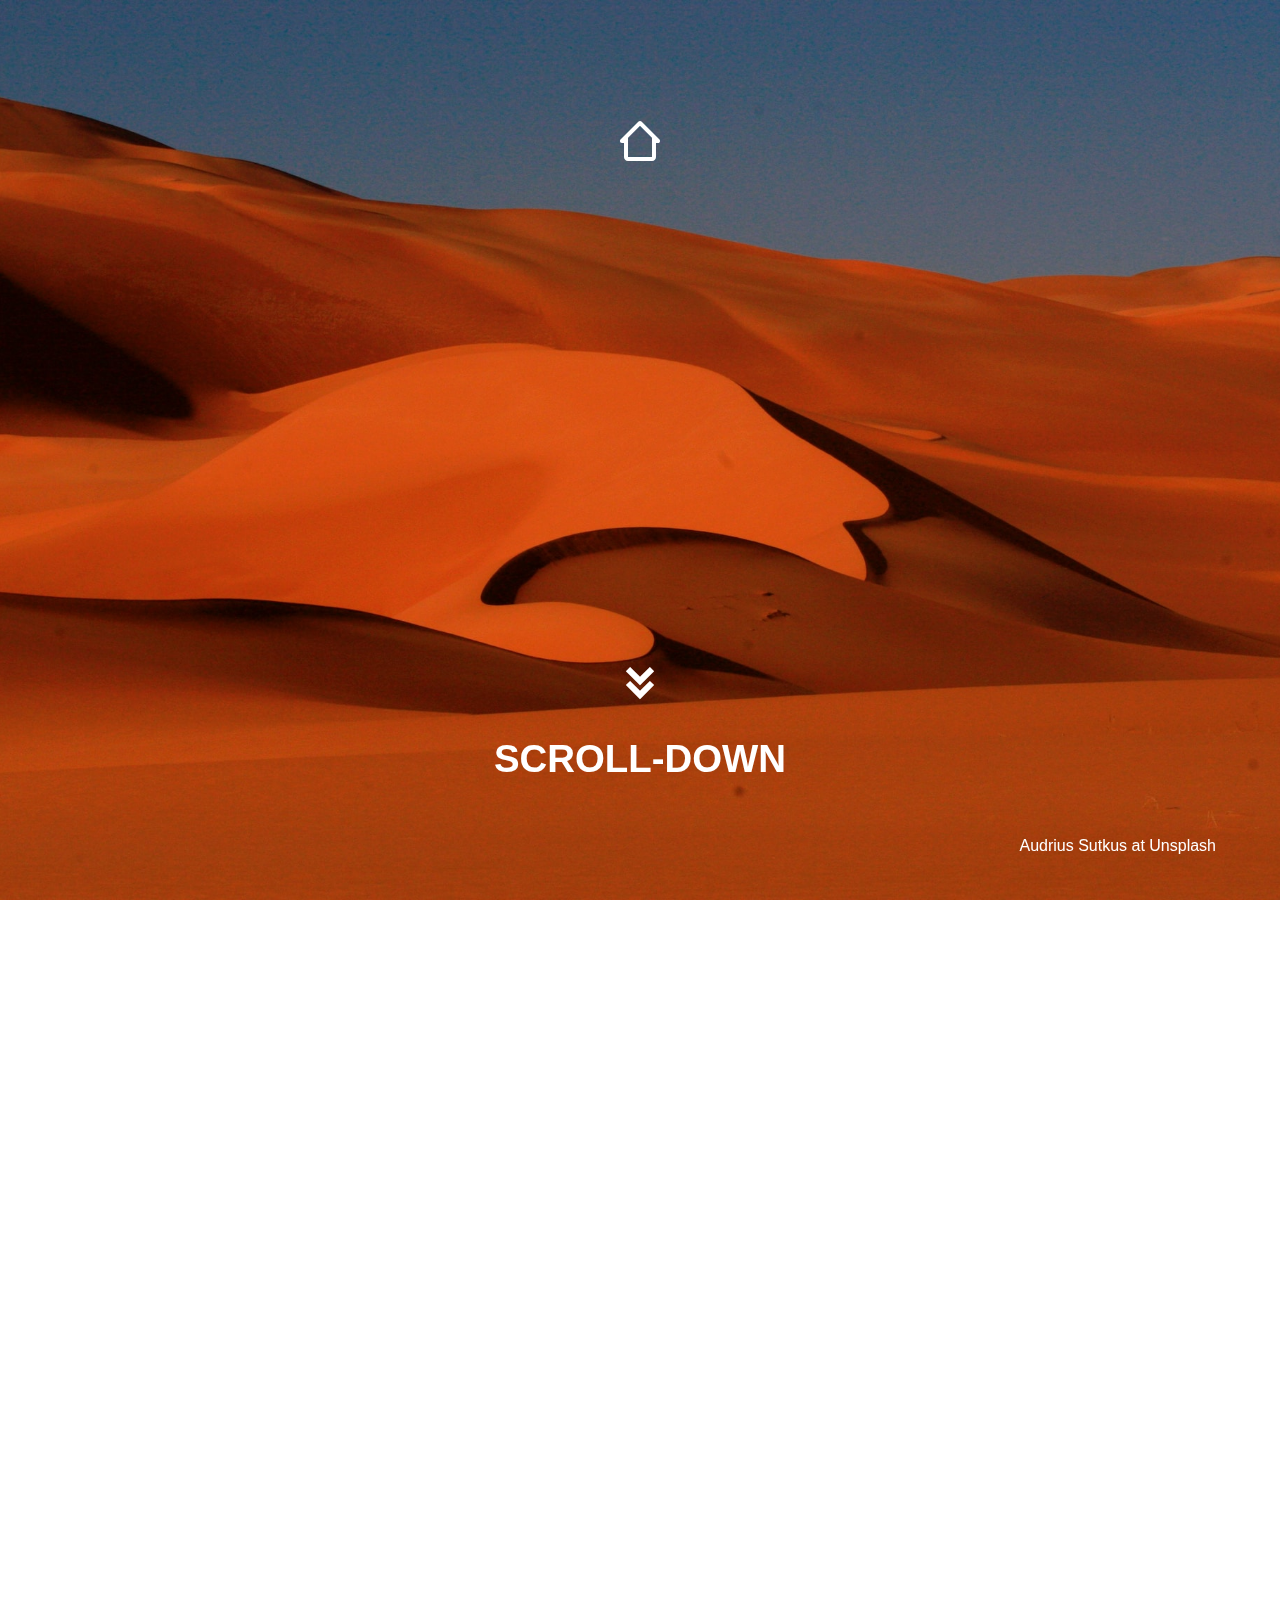
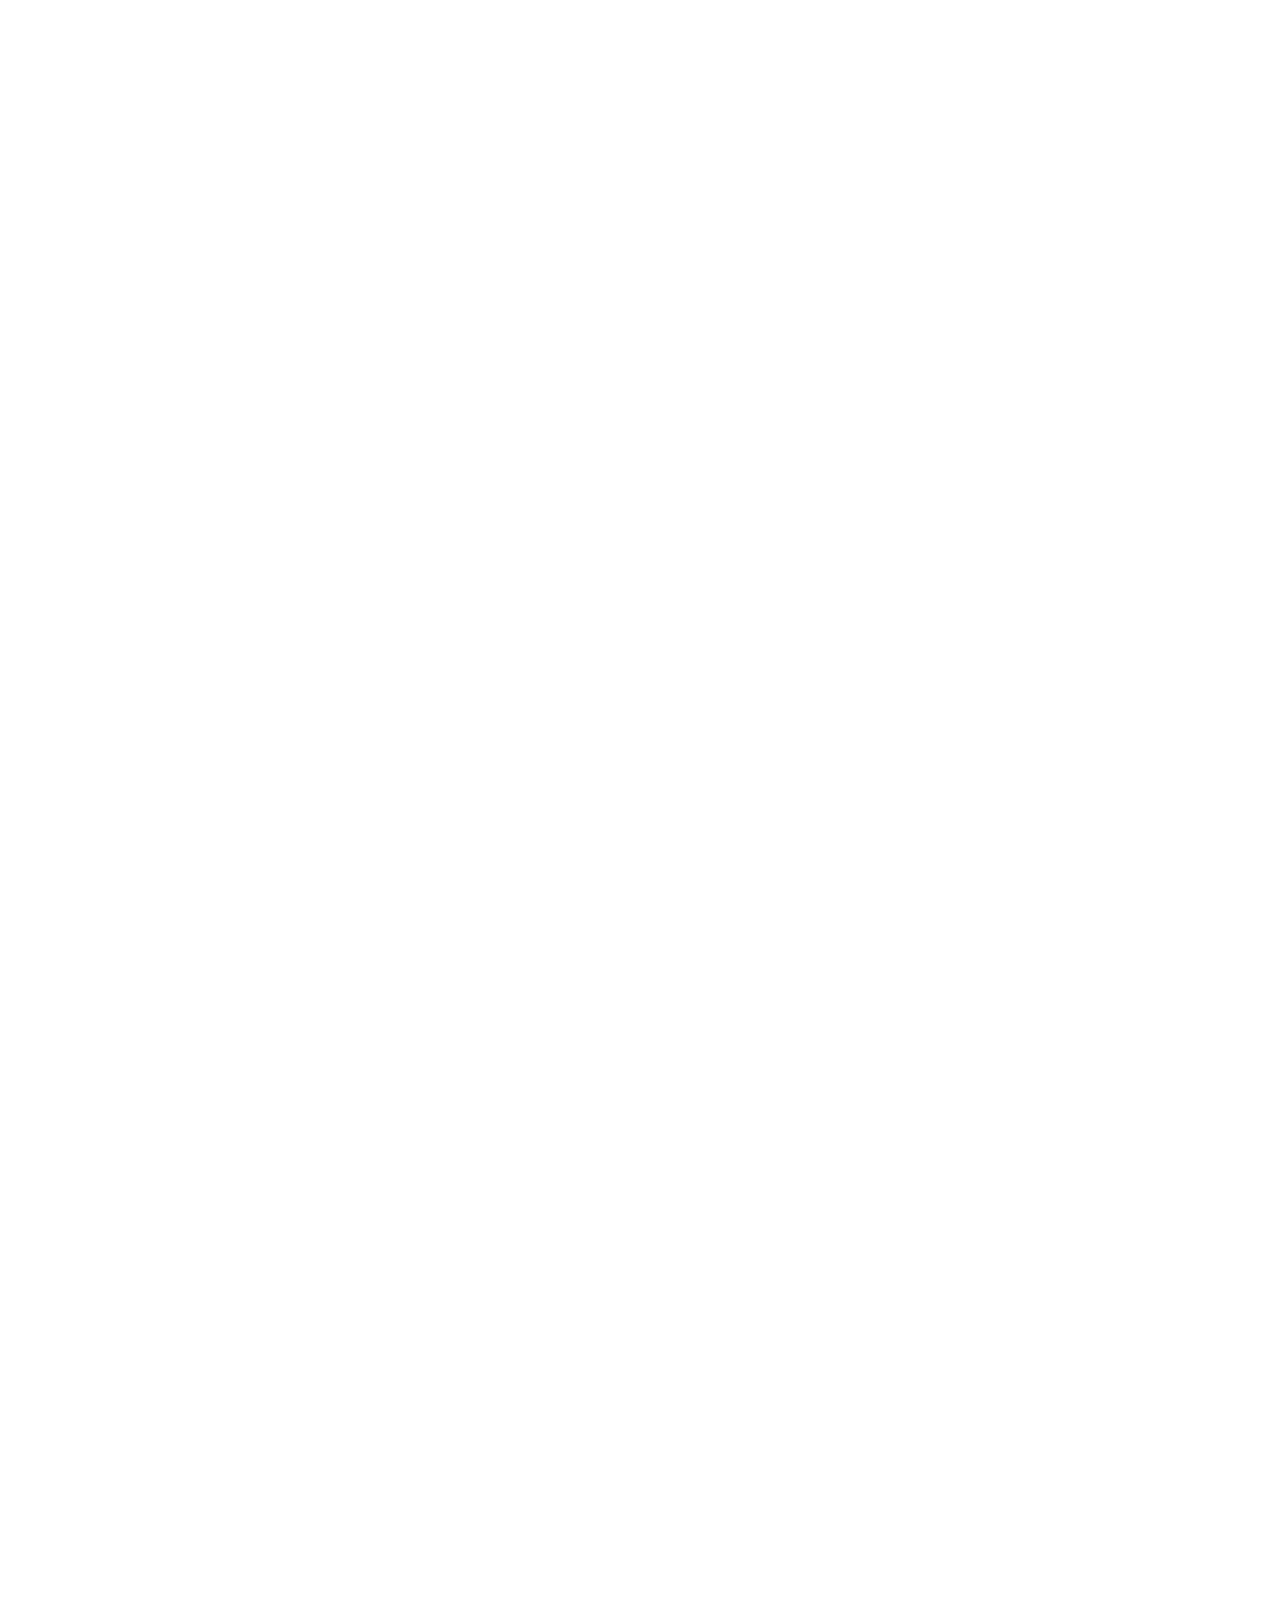
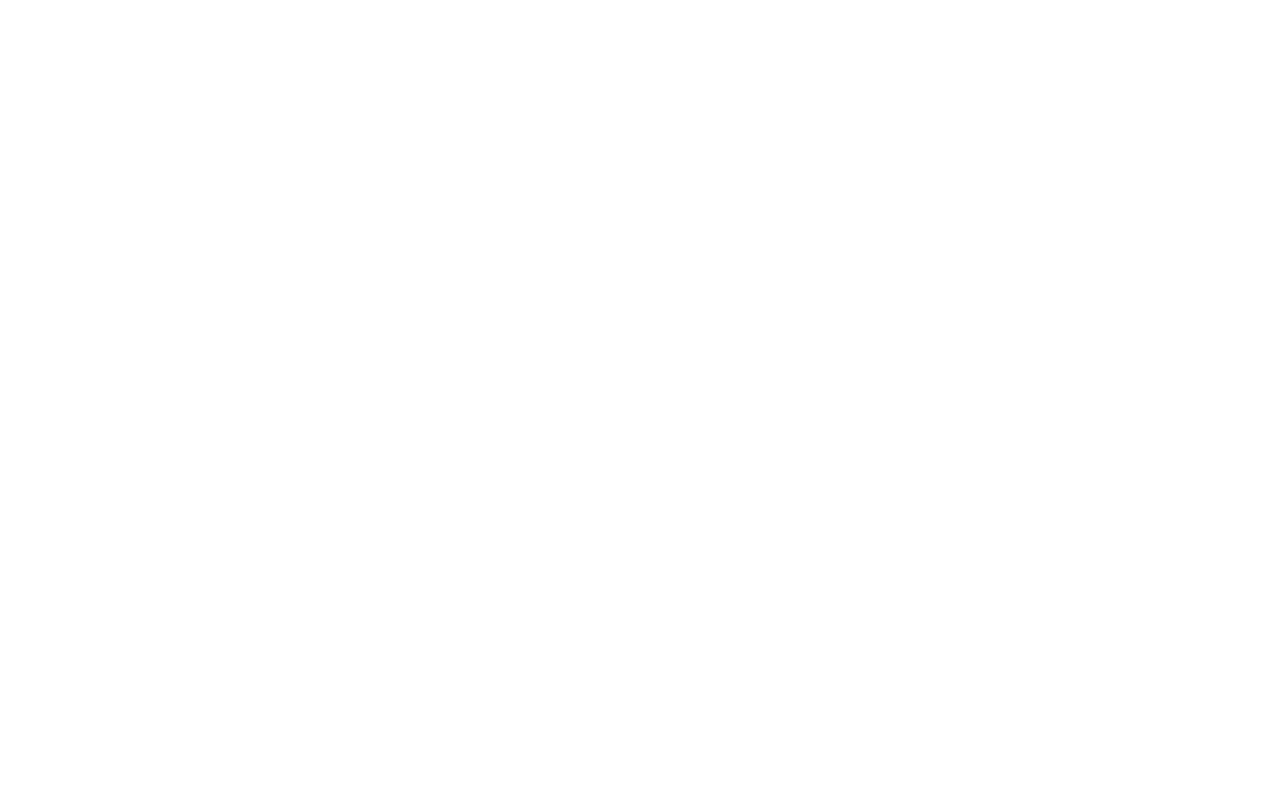
==== libya.html @ 26d249d3 "Add pages Turkey/Libya" ====
<!DOCTYPE html>
<html lang="pt-br">

<head>
    <meta charset="UTF-8">
    <meta name="viewport" content="width=device-width, initial-scale=1.0">
    <title>Libya</title>
    <link rel="shortcut icon" href="images/favicon.ico" type="image/x-icon">
    <link href='https://unpkg.com/boxicons@2.1.4/css/boxicons.min.css' rel='stylesheet'>
    <link rel="stylesheet" href="estilos/vietnam.css">
    <script src="hid.js" defer></script>
</head>

<body>

    <section id="home" class="banner">
        <div class="slider">
            <div class="wrapper-home pop-in">
                <a href="index.html" class="home"><i class='bx bx-home-alt-2'></i></a>
                <div class="scroll">
                    <i class='bx bxs-chevrons-down'></i>
                    <span>scroll-down</span>
                </div>
            </div>
            <div class="slide">
                <img src="images/bg-img3.jpg" alt="Libya landscape">
                <div class="left-info">
                    <div class="blur hidden">
                        <h1>Lib</h1>
                    </div>
                </div>
                <div class="right-info rightHid">
                    <h1>ya</h1>
                </div>
            </div>
        </div>

        <div class="copy">
            <a href="https://unsplash.com/@audrius4x?utm_source=unsplash&utm_medium=referral&utm_content=creditCopyText">Audrius
                Sutkus</a> at <a
                href="https://unsplash.com/pt-br/fotografias/Ggvj8lq_Fs8?utm_source=unsplash&utm_medium=referral&utm_content=creditCopyText">Unsplash</a>
        </div>
    </section>

    <div class="img9">
        <h1 class="heading">Unveiling Ancient Treasures: Explore the Rich Heritage of Libya</h1>
    </div>

    <section class="section section-light">
        <p>
            Embark on a remarkable journey through time as you delve into the ancient civilizations of Libya. Immerse yourself in
            the magnificence of Leptis Magna, a UNESCO World Heritage Site that showcases the grandeur of the Roman Empire. 
        </p>
        <p>
            Marvel
            at the architectural wonders of Sabratha, with its well-preserved Roman theater and intricate mosaics. Explore the
            mysterious rock art of the Acacus Mountains, where ancient cultures left their mark in vivid colors. 
        </p>
        <p>
            Libya's rich
            heritage will captivate your imagination and provide a glimpse into civilizations long past.
        </p>
    </section>

    <div class="img10">
        <h2 class="heading">Vast Desert Landscapes: Traverse the Sands of Libya's Sahara</h2>
    </div>

    <section class="section section-dark">
        <p>Venture into the heart of the Sahara Desert and be mesmerized by Libya's vast desert landscapes. Set foot on the golden
        dunes of the Ubari Sand Sea, where the shifting sands create an ever-changing panorama. Experience the tranquility of
        the Sahara as you camp under a blanket of stars, surrounded by the silence of the desert night. </p>
        <p>Discover the surreal
        landscapes of the Wadi Mathendous, with its towering sandstone formations and hidden oases. </p>
        <p> Libya's Sahara is a
        captivating playground for adventurers and nature enthusiasts alike.</p>
    </section>
</body>

<div class="img11">
    <h2 class="heading">Gateway to North Africa: Tripoli and Beyond</h2>
</div>

<section class="section section-dark">
    <p>
        Immerse yourself in the vibrant atmosphere of Tripoli, Libya's capital city and cultural hub. Explore the bustling
        medina, where narrow alleyways lead to vibrant markets filled with spices, textiles, and traditional crafts. 
    </p>
    <p>
        Marvel at
        the ancient architecture of the Red Castle (Assai al-Hamra) and the Great Arch of Marcus Aurelius. Beyond Tripoli,
        uncover the coastal charm of Benghazi, with its mix of Ottoman and Italian influences. From the historic city of Cyrene
        to the ancient rock-cut tombs of the Jebel Akhdar Mountains, Libya's diverse landscapes and rich history will leave you
        awe-inspired.
    </p>
</section>

<div class="img12">
    <div class="slider">
        <div class="slide">
            <div class="box fade-in">
                <sh></sh>
                <button class="box-btn">Explore</button>
            </div>
        </div>
    </div>
    <a href="#home" class="btt">Back to top</a>
</div>
</body>

</html>
---- estilos/vietnam.css ----
@charset "UTF-8";

* {
    margin: 0;
    padding: 0;
    box-sizing: border-box;
    font-family: 'Monteserrat', sans-serif;
}

html,
body {
    height: 100%;
    scroll-behavior: smooth;
    overflow-x: hidden;
}

.wrapper-home {
    height: 100vh;
    position: absolute;
    top: 50%;
    left: 50%;
    transform: translate(-50%, -50%);
    display: flex;
    flex-direction: column;
    justify-content: space-between;
    align-items: center;
    z-index: 1;
}

.wrapper-home a {
    text-decoration: none;
    font-size: clamp(3rem, 3vw, 4rem);
    color: #fff;
    margin-top: 40%;
}

.wrapper-home a:hover {
    text-shadow: 0 0 10px;
}

.scroll {
    height: 40%;
    display: flex;
    flex-direction: column;
    justify-content: center;
    align-items: center;
    font-size: clamp(1rem, 3vw, 2.5rem);
    font-weight: 600;
    color: #fff;
    text-transform: uppercase;   
}

.scroll i {
    font-size: clamp(3rem, 3vw, 4rem);
    margin-bottom: 10%;
}

.banner {
    position: relative;
    width: 100%;
    height: 100dvh;
}

.slide {
    position: absolute;
    width: 100%;
    height: 100%;
}

.slide img {
    position: absolute;
    width: 100%;
    height: 100%;
    object-fit: cover;
    pointer-events: none;
}

.left-info {
    position: absolute;
    width: 50%;
    height: 100%;
    top: 0;
    left: 0;
}

.left-info .blur {
    position: absolute;
    width: 100%;
    height: 100%;
    background-color: rgba(255, 255, 255, .1);
    backdrop-filter: blur(20px);
    display: flex;
    justify-content: flex-end;
    align-items: center;
    -webkit-mask: linear-gradient(#000 0 0),
        linear-gradient(#000 0 0);
    -webkit-mask-clip: text, padding-box;
    -webkit-mask-composite: xor;
}

.blur h1 {
    font-size: clamp(5rem, 15vw, 15.6rem);
    text-shadow: 0 0 10px rgba(255, 255, 255, .8);
    margin-right: 1%;
}

.blur-lib h1 {
    margin-right: 0;
}

.left-info .content {
    position: absolute;
    bottom: 8%;
    left: 10%;
    color: #fff;
}

.right-info {
    position: absolute;
    width: 50%;
    height: 100%;
    top: 0;
    right: 0;
    display: flex;
    /* flex-direction: column;
    justify-content: center; */
    /* h3 é absolute, não é necessário mais o column */
    align-items: center;
}

.right-info h1 {
    font-size: clamp(5rem, 15vw, 15.6rem);
    color: #fff;
    margin-left: -1%;
    text-shadow:
        0 1px 0 #ccc,
        0 2px 0 #c9c9c9,
        0 3px 0 #bbb,
        0 4px 0 #b9b9b9,
        0 5px 0 #aaa,
        0 6px 1px rgba(0, 0, 0, 0.1),
        0 0 5px rgba(0, 0, 0, 0.1),
        0 1px 3px rgba(0, 0, 0, 0.3),
        0 3px 5px rgba(0, 0, 0, 0.2),
        0 5px 10px rgba(0, 0, 0, 0.25),
        0 10px 20px rgba(0, 0, 0, 0.2),
        0 20px 20px rgba(0, 0, 0, 0.15);
}

.lib-rinfo h1 {
    margin-left: 1%;
}

.copy {
    position: absolute;
    bottom: 5%;
    right: 5%;
    color: #fff;
    font-size: clamp(.6rem, 2vw, 1rem);
}

.copy a {
    text-decoration: none;
    color: #fff;
    font-size: clamp(.6rem, 2vw, 1rem);
}

.copy a:hover {
    text-decoration: underline;
}

.img1 {
    background-image: url(../images/v-img1.jpg);
    min-height: 100%;
    display: flex;
    justify-content: center;
    align-items: center;
}

.img2 {
    background-image: url(../images/v-img2.jpg);
    min-height: 40%;
    display: flex;
    justify-content: center;
    align-items: center;
}

.img3 {
    background-image: url(../images/v-img3.jpg);
    min-height: 40%;
    display: flex;
    justify-content: center;
    align-items: center;
}

.img4 {
    background-image: url(../images/bg-img1.jpg);
    min-height: 100%;
}

.img5 {
    background-image: url(../images/t-img1.jpg);
    min-height: 100%;
    display: flex;
    justify-content: center;
    align-items: center;
}

.img6 {
    background-image: url(../images/t-img2.jpg);
    min-height: 40%;
    display: flex;
    justify-content: center;
    align-items: center;
}

.img7 {
    background-image: url(../images/t-img3.jpg);
    min-height: 40%;
    display: flex;
    justify-content: center;
    align-items: center;
}

.img8 {
    background-image: url(../images/bg-img2.jpg);
    min-height: 100%;
}

.img9 {
    background-image: url(../images/l-img1.jpg);
    min-height: 100%;
    display: flex;
    justify-content: center;
    align-items: center;
}

.img10 {
    background-image: url(../images/l-img2.jpg);
    min-height: 40%;
    display: flex;
    justify-content: center;
    align-items: center;
}

.img11 {
    background-image: url(../images/l-img3.jpg);
    min-height: 40%;
    display: flex;
    justify-content: center;
    align-items: center;
}

.img12 {
    background-image: url(../images/bg-img3.jpg);
    min-height: 100%;
}

.img1, 
.img2, 
.img3,
.img4,
.img5,
.img6,
.img7,
.img8,
.img9,
.img10,
.img11,
.img12 {
    position: relative;
    background-color: #33333396;
    background-blend-mode: multiply;
    background-repeat: no-repeat;
    background-position: center;
    background-size: cover;
    background-attachment: fixed;
}

.section {
    padding-inline: 2%;
    padding-block: 3%;
}

h1 {
    font-size: clamp(2rem, 3vw, 2.5rem);
    margin-inline: 4%;
}

h2 {
    font-size: clamp(1rem, 2vw, 1.25rem);
    margin-inline: 4%;
}

p {
    font-size: clamp(.7rem, 2vw, 1rem);
    padding-inline: .5%;
    padding-block: .5%;
}

.heading {
    color: #fff;
    padding-inline: 2%;
    padding-block: 3%;
    letter-spacing: .4rem;
}

.section-light {
    background-color: #f4f4f4;
    color: #000;
}

.section-dark {
    background-color: #333;
    color: #fff;
}

.box {
    position: absolute;
    top: 50%;
    left: 50%;
    border-radius: 10px;
    width: clamp(
            /* 22vw + 3rem */
            150px, 28vw, 30vw);
    height: clamp(
            /* 16vw + 2rem */
            100px, 18vw, 20vw);
    backdrop-filter: blur(5px);
    transform-style: preserve-3d;
    transform: translate(-50%, -50%);
    display: flex;
    justify-content: center;
    align-items: center;
}

.box-btn {
    width: 55%;
    height: 45%;
    padding: 2.5%;
    border-radius: 10px;
    border: none;
    background: conic-gradient(from 90deg at 40% -25%, #ffd700, #f79d03, #ee6907, #e6390a, #de0d0d, #d61039, #cf1261, #c71585, #cf1261, #d61039, #de0d0d, #ee6907, #f79d03, #ffd700, #ffd700, #ffd700);
    font-family: 'Monteserrat', sans-serif;
    font-size: clamp(.7rem, 1.5vw, 1.7rem);
    font-weight: 800;
    color: #fff;
    text-transform: uppercase;
    letter-spacing: 2px;
    cursor: pointer;
    transition: all 200ms;
}

.box-btn:hover {
    text-shadow: 0 0 10px;
}

.box sh {
    position: absolute;
    inset: calc(-10px - 0px - 0px);
    border: calc(10px + 0px + 0px) solid #0000;
    border-radius: calc(10px + 0px + 0px + 10px);
    -webkit-mask: linear-gradient(#000 0 0) content-box, linear-gradient(#000 0 0);
    -webkit-mask-composite: xor;
    mask-composite: exclude;
    transform: translateZ(-1px);
    pointer-events: none;
}

.box sh::before {
    content: "";
    position: absolute;
    inset: 0px;
    /* border-radius: 10px; */
    background: conic-gradient(from 90deg at 40% -25%, #ffd700, #f79d03, #ee6907, #e6390a, #de0d0d, #d61039, #cf1261, #c71585, #cf1261, #d61039, #de0d0d, #ee6907, #f79d03, #ffd700, #ffd700, #ffd700);
    filter: blur(5px);
    transform: translate(0px, 0px);
}

.btt {
    position: absolute;
    bottom: 2%;
    left: 50%;
    transform: translateX(-50%);
    text-decoration: none;
    font-size: clamp(.7rem, 1.5vw, 1.7rem);
    font-weight: 600;
    color: #fff;
}

.btt:hover {
    text-shadow: 0 0 10px;
}

/* JavaScript */

.hidden {
    transform: translateX(0);
    transition: all 1000ms ease-in-out;
    transition-delay: 100ms;
    opacity: 1;
}

.show {
    transform: translateX(-100%);
    opacity: 0;
}

.rightHid {
    transform: translateX(0);
    transition: all 1000ms ease-in-out;
    transition-delay: 200ms;
    opacity: 1;
}

.hide {
    transform: translateX(100%);
    opacity: 0;
}

.fade-in {
    opacity: 0;
    filter: blur(15px);
    transition: all 500ms ease-in
}

.fade-in.appear {
    filter: blur(0);
    opacity: 1;
}

.pop-in {
    opacity: 0;
    filter: blur(15px);
    transition: all 1000ms ease-in;
    transition-delay: 500ms
}

.pop-in.pop {
    filter: blur(0);
    opacity: 1;
}
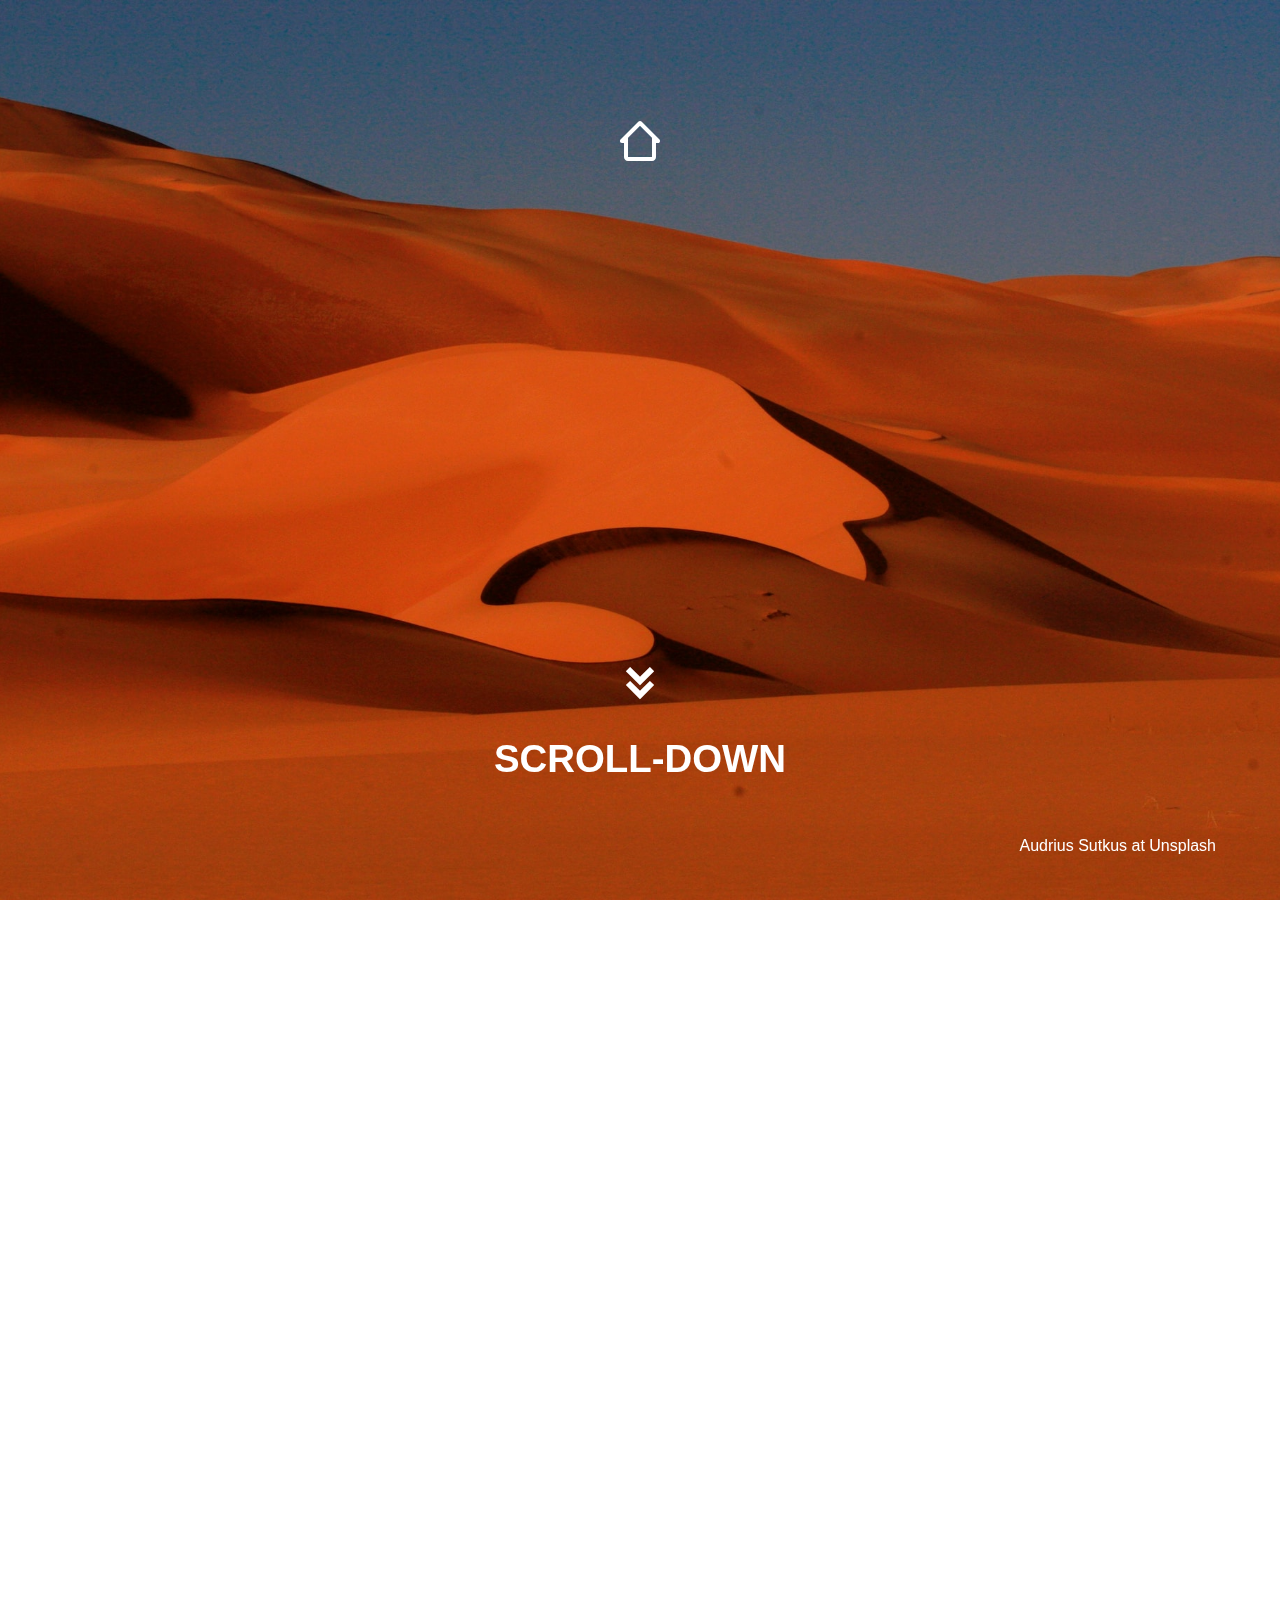
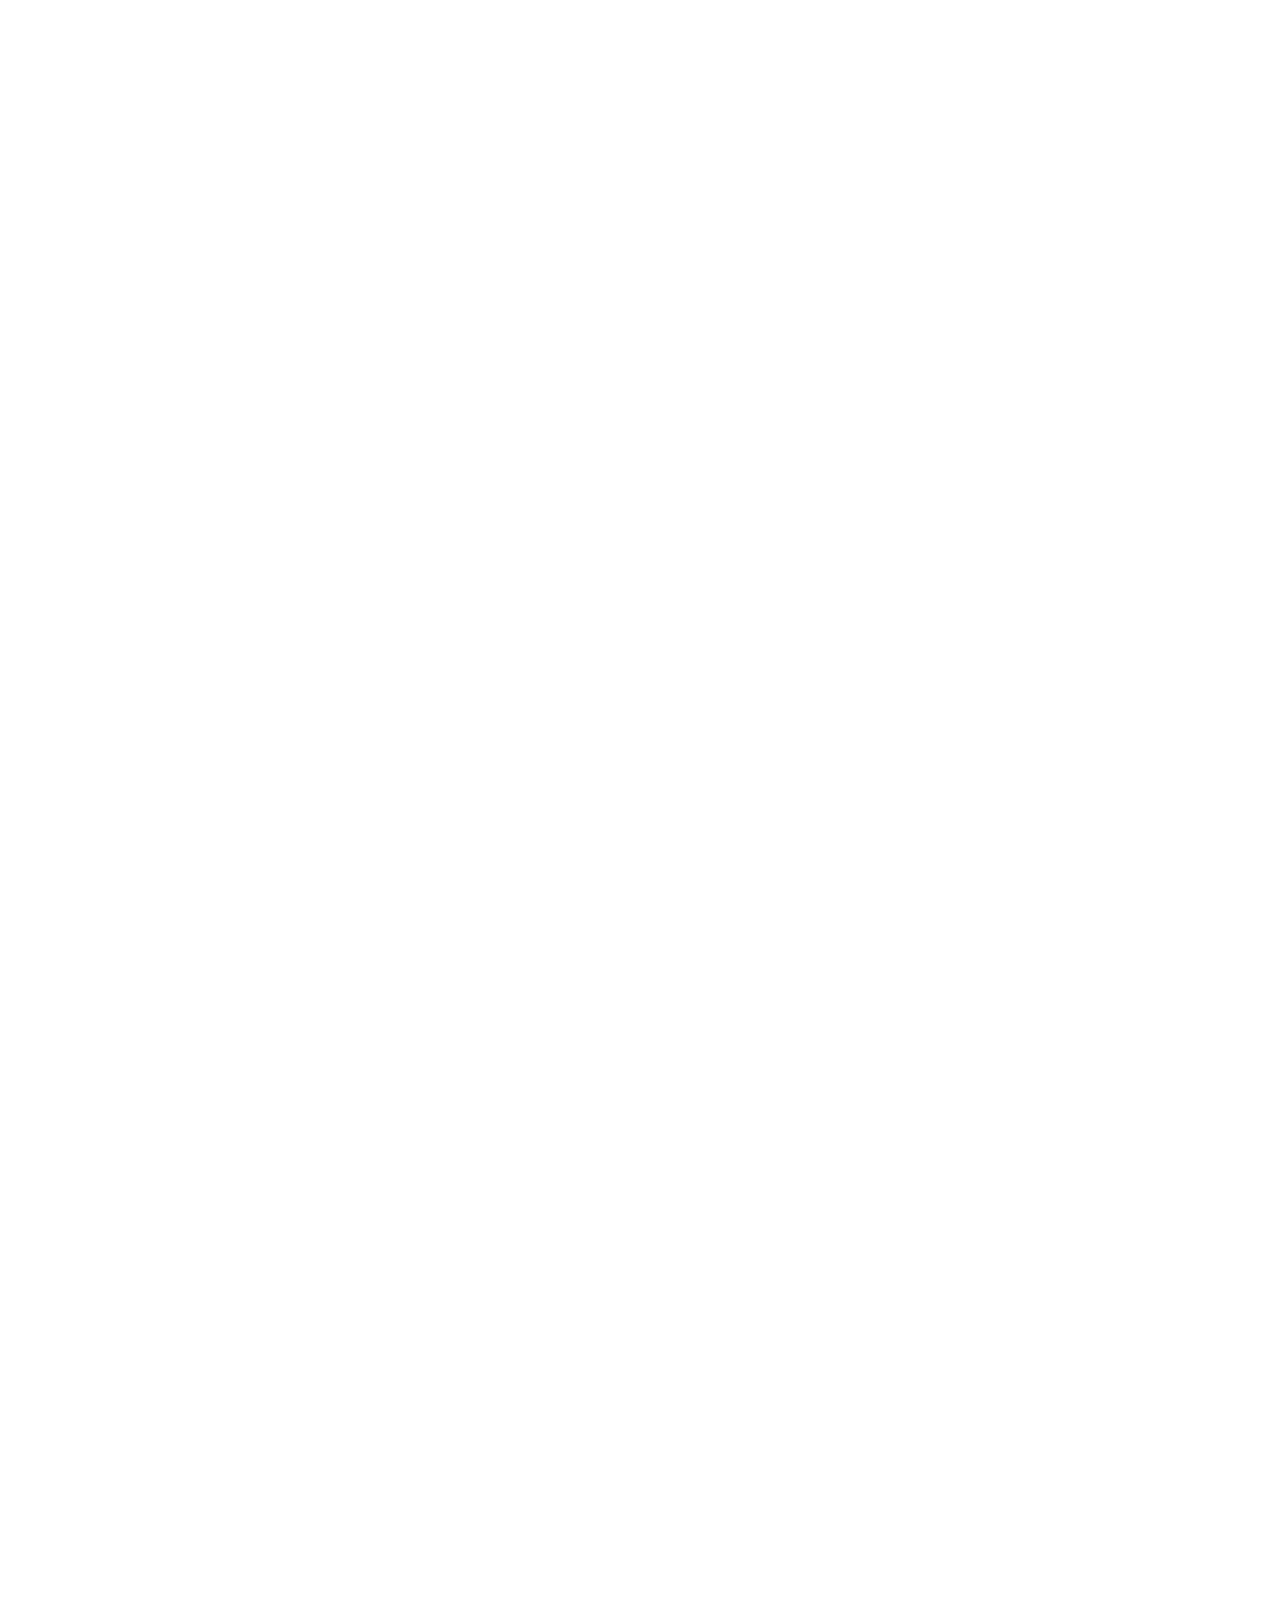
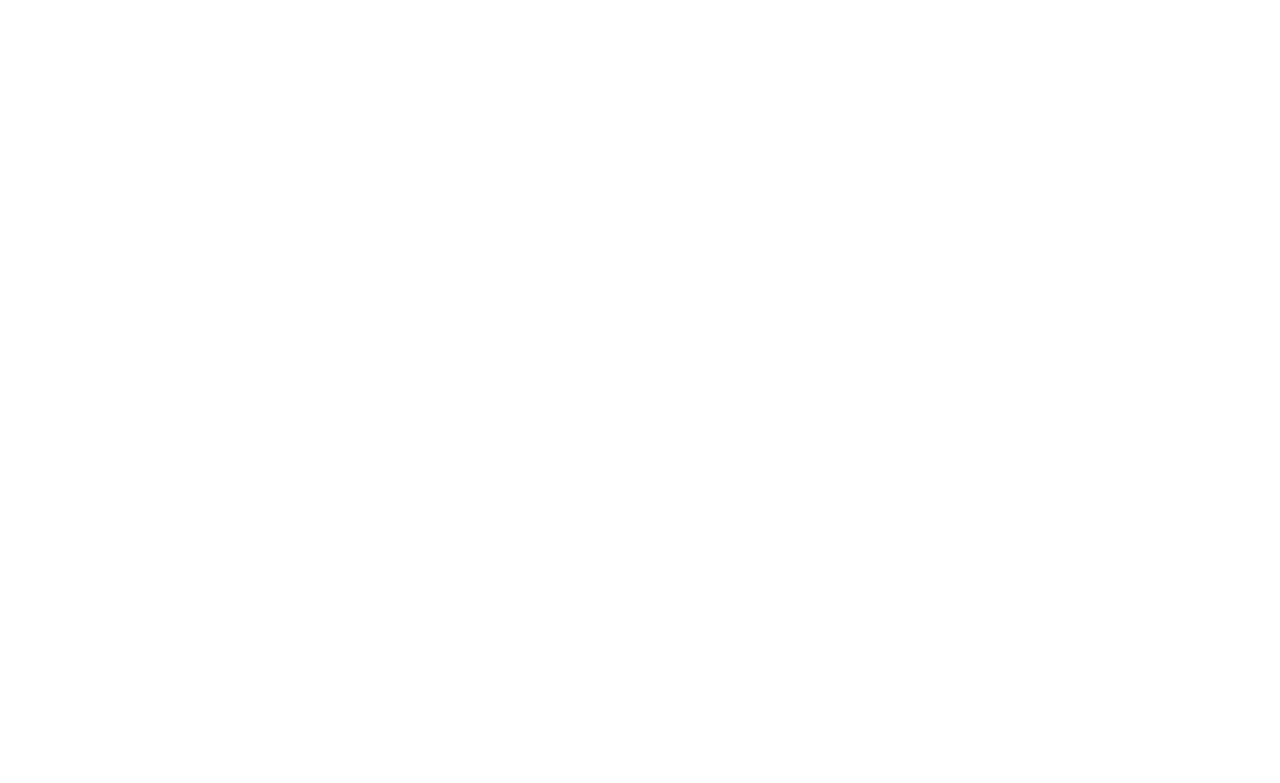
==== commit 24fdd3ec: "Remove text" ====
--- a/libya.html
+++ b/libya.html
@@ -89,9 +89,7 @@
     <p>
         Marvel at
         the ancient architecture of the Red Castle (Assai al-Hamra) and the Great Arch of Marcus Aurelius. Beyond Tripoli,
-        uncover the coastal charm of Benghazi, with its mix of Ottoman and Italian influences. From the historic city of Cyrene
-        to the ancient rock-cut tombs of the Jebel Akhdar Mountains, Libya's diverse landscapes and rich history will leave you
-        awe-inspired.
+        uncover the coastal charm of Benghazi, with its mix of Ottoman and Italian influences.
     </p>
 </section>
 
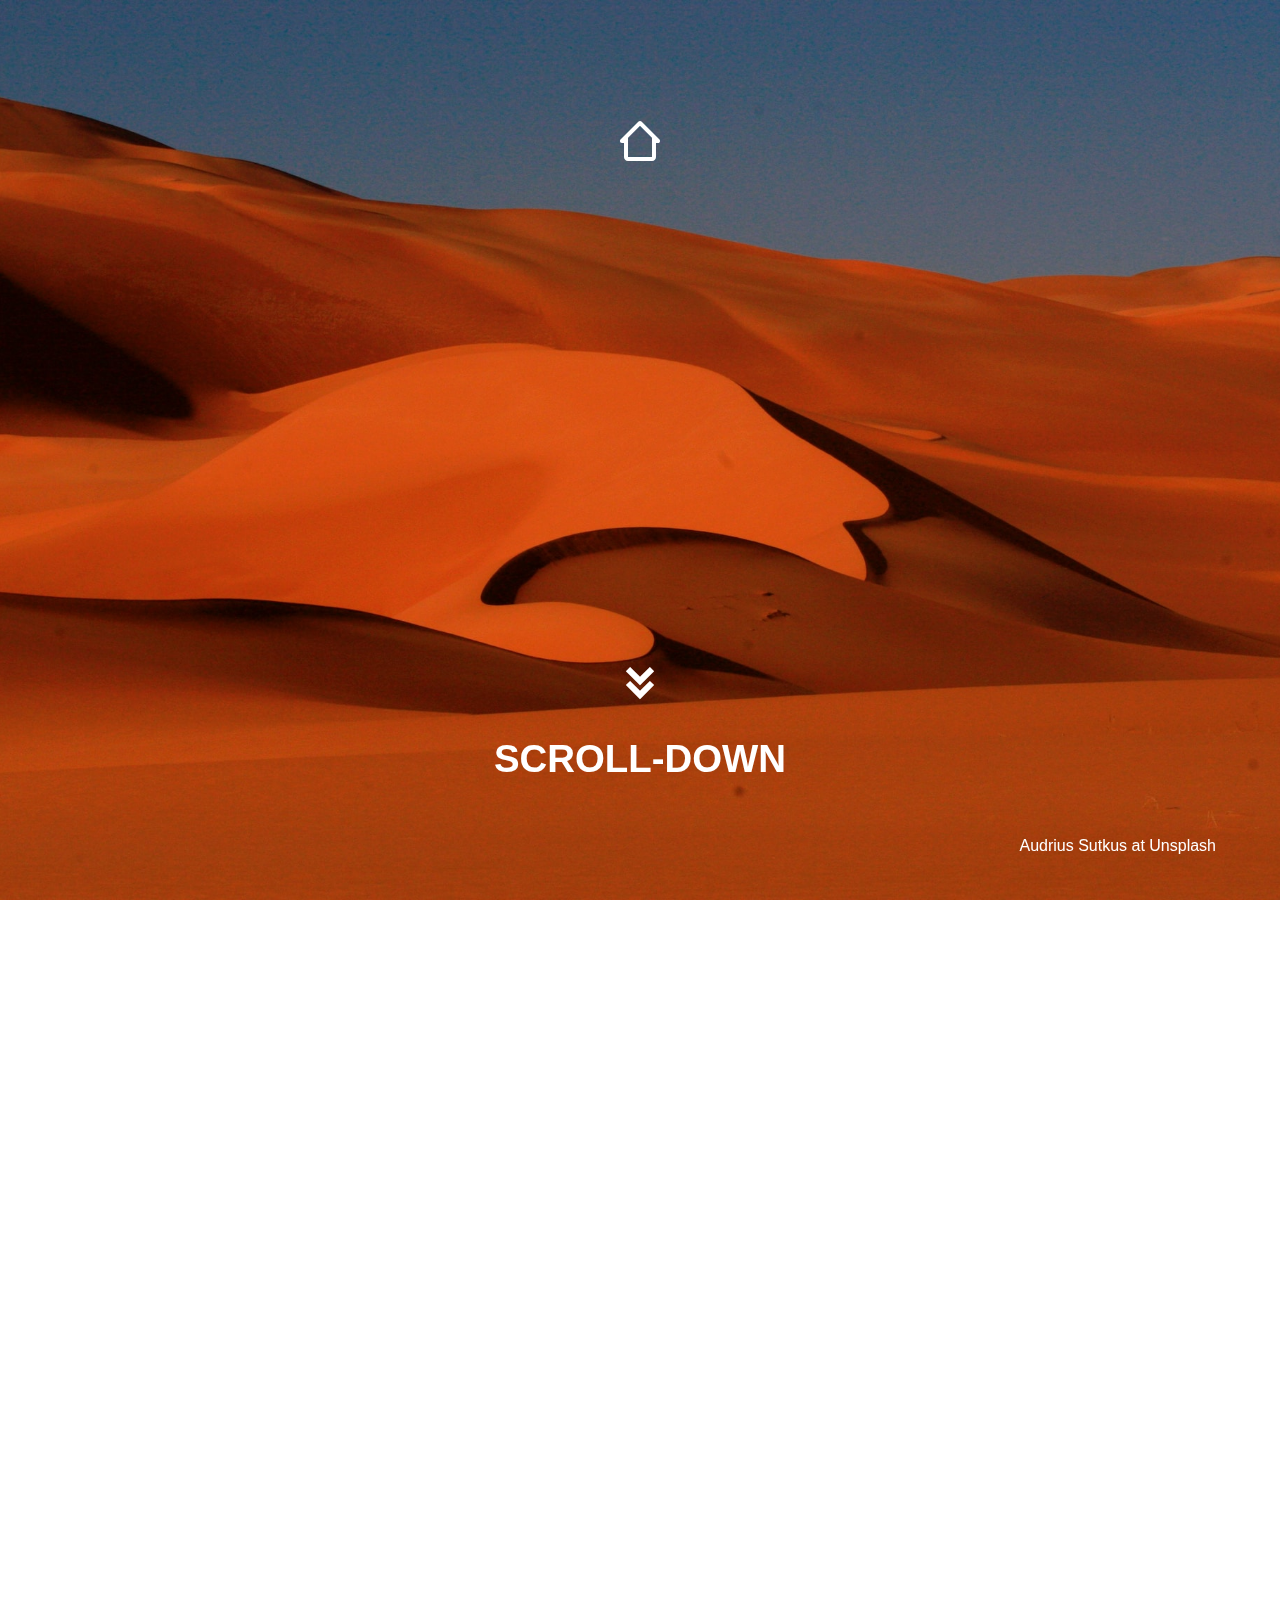
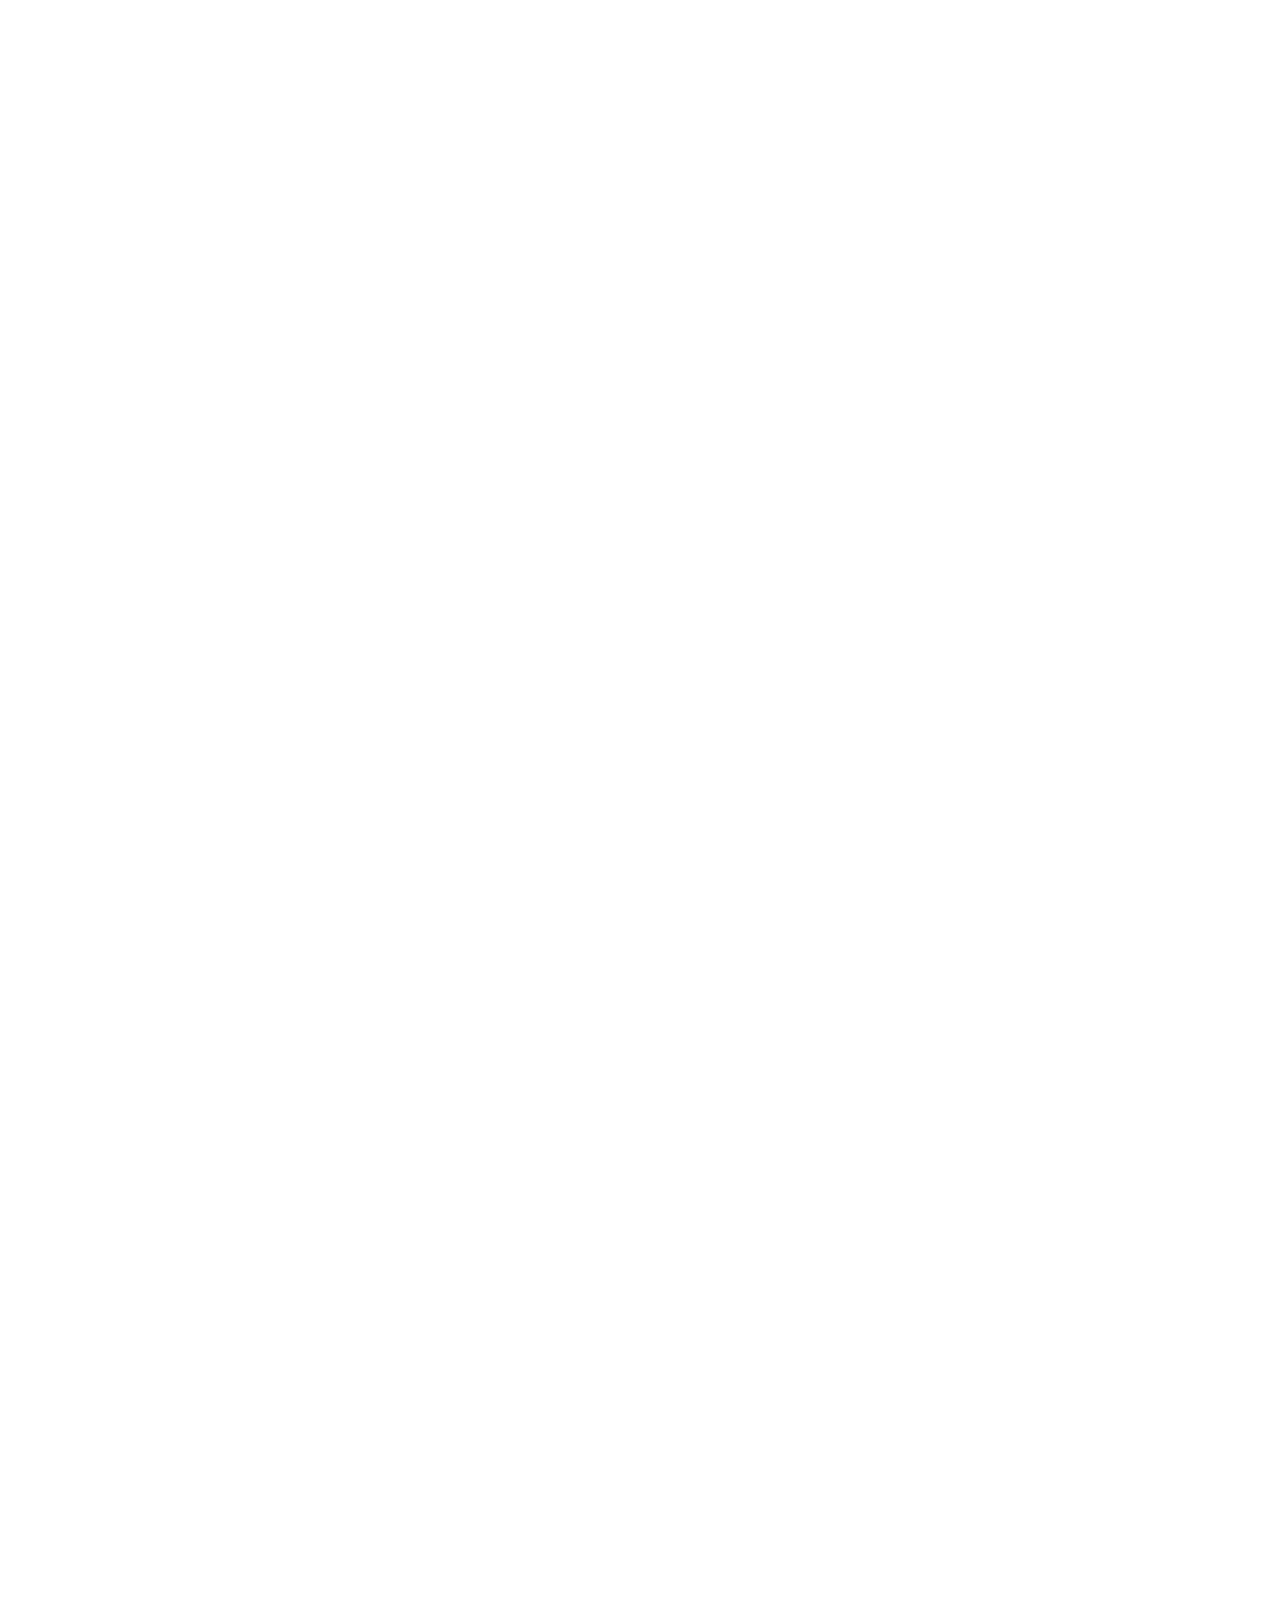
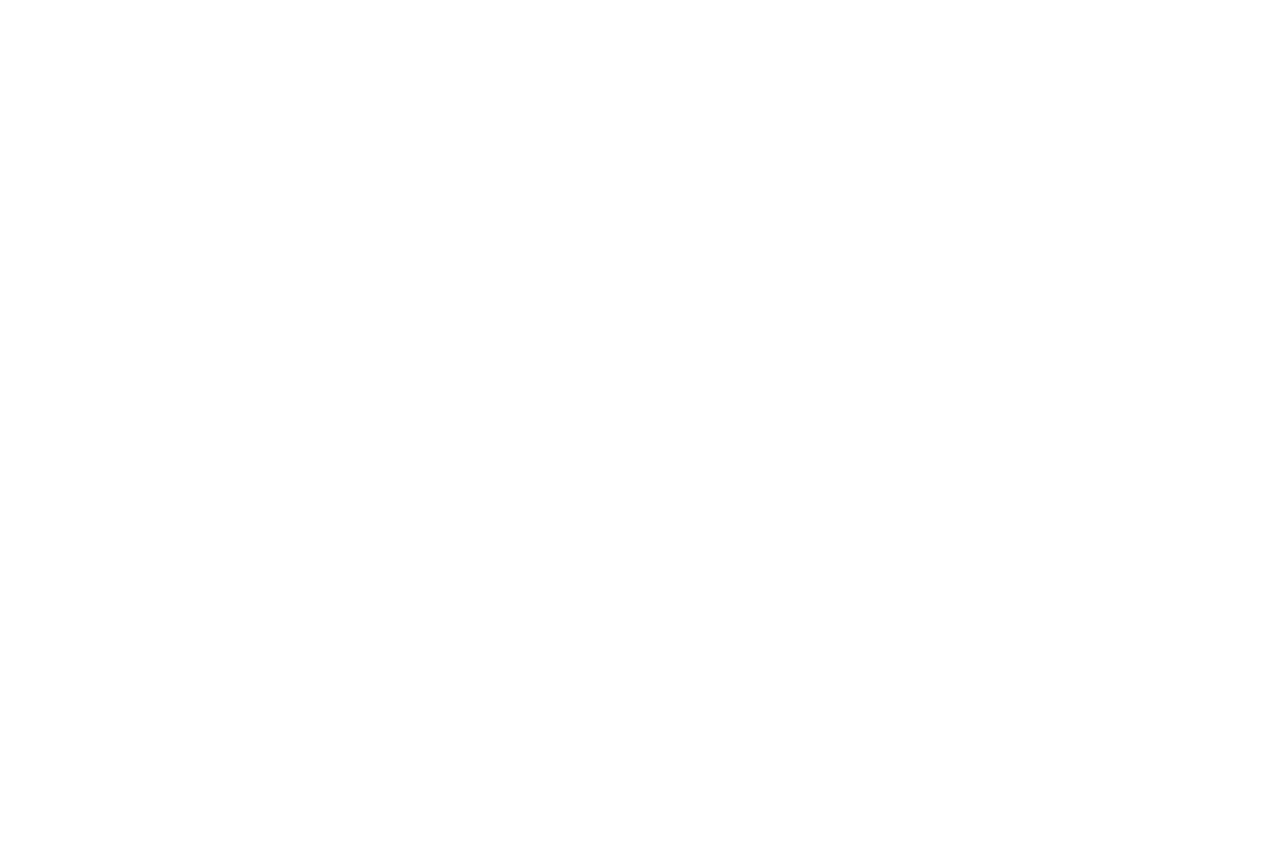
==== commit 2846c551: "Add outers JS" ====
--- a/libya.html
+++ b/libya.html
@@ -13,6 +13,47 @@
 
 <body>
 
+    <header class="header fade-out">
+        <a href="#" class="logo">Tours.</a>
+    
+        <nav class="navbar nav-normal">
+            <a href="#">Vietnam</a>
+            <a href="#turkey-section">Turkey</a>
+            <a href="#libya-section">Libya</a>
+            <a href="#contact">Contact</a>
+        </nav>
+    
+        <nav class="navbar nav-icon">
+            <a href="#"><svg xmlns="http://www.w3.org/2000/svg" width="18" height="18" viewBox="0 0 64 64">
+                    <circle cx="32" cy="32" r="30" fill="#f42f4c" />
+                    <path fill="#ffe62e" d="m32 39l9.9 7l-3.7-11.4l9.8-7.4H35.8L32 16l-3.7 11.2H16l9.8 7.4L22.1 46z" />
+                </svg></a>
+            <a href="#turkey-section"><svg xmlns="http://www.w3.org/2000/svg" width="18" height="18" viewBox="0 0 64 64">
+                    <circle cx="32" cy="32" r="30" fill="#ed4c5c" />
+                    <g fill="#fff">
+                        <path d="m41.3 39l.1-5.4L36 32l5.4-1.6l-.1-5.4l3.3 4.3l5.4-1.6l-3.3 4.3l3.3 4.3l-5.4-1.6z" />
+                        <path
+                            d="M33.2 44c-6.6 0-11.9-5.4-11.9-12s5.3-12 11.9-12c2.5 0 4.8.8 6.8 2.1C37.3 19 33.3 17 28.8 17C20.6 17 14 23.7 14 32s6.6 15 14.8 15c4.5 0 8.5-2 11.2-5.1c-1.9 1.3-4.2 2.1-6.8 2.1" />
+                    </g>
+                </svg></a>
+            <a href="#libya-section"><svg xmlns="http://www.w3.org/2000/svg" width="18" height="18" viewBox="0 0 64 64">
+                    <path fill="#3e4347"
+                        d="M2 32c0 5.9 1.7 11.4 4.6 16h50.7c2.9-4.6 4.6-10.1 4.6-16s-1.7-11.4-4.6-16H6.6C3.7 20.6 2 26.1 2 32z" />
+                    <path fill="#c94747" d="M57.4 16C52.1 7.6 42.7 2 32 2S11.9 7.6 6.6 16h50.8z" />
+                    <path fill="#83bf4f" d="M6.6 48c5.3 8.4 14.7 14 25.4 14s20.1-5.6 25.4-14H6.6z" />
+                    <g fill="#fff">
+                        <path d="M38.2 36.7v-3.6L34.7 32l3.5-1.1v-3.6l2.2 2.9l3.6-1.1l-2.2 2.9l2.2 2.9l-3.6-1.1z" />
+                        <path
+                            d="M32.8 40c-4.4 0-7.9-3.6-7.9-8s3.5-8 7.9-8c1.7 0 3.2.5 4.5 1.4a9.78 9.78 0 0 0-7.4-3.4c-5.5 0-9.9 4.5-9.9 10s4.4 10 9.9 10c3 0 5.6-1.3 7.4-3.4c-1.2.9-2.8 1.4-4.5 1.4" />
+                    </g>
+                </svg></a>
+            <a href="#contact"><svg xmlns="http://www.w3.org/2000/svg" width="18" height="18" viewBox="0 0 24 24">
+                    <path fill="none" stroke="#888888" stroke-linecap="round" stroke-linejoin="round" stroke-width="2"
+                        d="M12 19c5.523 0 10-3.582 10-8s-4.477-8-10-8S2 6.582 2 11c0 2.157 1.067 4.114 2.801 5.553C4.271 18.65 3 20 2 21c3 0 4.527-.979 6.32-2.559c1.14.36 2.38.559 3.68.559z" />
+                </svg></a>
+        </nav>
+    </header>
+
     <section id="home" class="banner">
         <div class="slider">
             <div class="wrapper-home pop-in">
@@ -23,10 +64,16 @@
                 </div>
             </div>
             <div class="slide">
-                <img src="images/bg-img3.jpg" alt="Libya landscape">
+                <img src="images/bg-img3.jpg" alt="Libya landscape" loading="lazy">
                 <div class="left-info">
                     <div class="blur hidden">
                         <h1>Lib</h1>
+                    </div>
+                    <div class="content fade-out">
+                        <h3>03. Libya Tour.</h3>
+                        <p>Embark on an extraordinary journey to Libya, where ancient wonders and desert landscapes await.
+                            Unlock the enigmatic beauty of this captivating destination.</p>
+                        <a href="libya.html"><button class="btn">More Details</button></a>
                     </div>
                 </div>
                 <div class="right-info rightHid">
--- a/estilos/vietnam.css
+++ b/estilos/vietnam.css
@@ -14,6 +14,50 @@
     overflow-x: hidden;
 }
 
+.header {
+    position: fixed;
+    top: 0;
+    left: 0;
+    width: 100%;
+    height: clamp(15px, 7vw, 5rem);
+    padding: 1.5rem 5%;
+    background-color: transparent;
+    display: flex;
+    justify-content: space-between;
+    align-items: center;
+    z-index: 100;
+}
+
+.logo {
+    font-size: clamp(1rem, 3vw, 2rem);
+    color: #fff;
+    font-weight: 700;
+    text-decoration: none;
+    cursor: auto;
+    z-index: 100;
+}
+
+.navbar a {
+    font-size: clamp(.8rem, 2vw, 1.5rem);
+    color: #fff;
+    font-weight: 500;
+    text-decoration: none;
+    margin-left: clamp(.5rem, 1vw, 2.5rem);
+    text-shadow: 0 0 10px rgba(0, 0, 0, .2);
+    z-index: 100;
+    transition: 200ms;
+}
+
+.navbar a:hover {
+    text-shadow: 0 0 10px;
+}
+
+.nav-icon {
+    display: none;
+}
+
+/*  Fim header */
+
 .wrapper-home {
     height: 100vh;
     position: absolute;
@@ -113,6 +157,33 @@
     bottom: 8%;
     left: 10%;
     color: #fff;
+}
+
+/*  */
+
+.content h3 {
+    font-size: clamp(1rem, 2vw, 1.25rem);
+}
+
+.content p {
+    font-size: clamp(.7rem, 2vw, 1rem);
+    margin: 0.625rem 0.4rem 1rem 0;
+    padding: 0;
+    text-wrap: balance;
+}
+
+.content .btn {
+    display: inline-block;
+    padding-block: clamp(0.4rem, 1.5dvh, 0.81rem);
+    padding-inline: clamp(.8rem, 1.5vw, 1.75rem);
+    border: 2px solid #fff;
+    border-radius: 0.37rem;
+    font-size: clamp(.7rem, 2vw, 1rem);
+    font-weight: 600;
+    box-shadow: 0 0 10px rgba(0, 0, 0, .1);
+    color: #444;
+    cursor: pointer;
+    transition: 500ms;
 }
 
 .right-info {
@@ -288,13 +359,13 @@
 }
 
 h2 {
-    font-size: clamp(1rem, 2vw, 1.25rem);
+    font-size: clamp(1rem, 2.5vw, 1.35rem);
     margin-inline: 4%;
 }
 
 p {
-    font-size: clamp(.7rem, 2vw, 1rem);
-    padding-inline: .5%;
+    font-size: clamp(.8rem, 2.3vw, 1.2rem);
+    padding-inline: 5%;
     padding-block: .5%;
 }
 
@@ -439,4 +510,14 @@
 .pop-in.pop {
     filter: blur(0);
     opacity: 1;
+}
+
+.fade-out {
+    opacity: 1;
+    transition: all 200ms ease-in;
+    transition-delay: 100ms
+}
+
+.fade-out.disappear {
+    opacity: 0;
 }